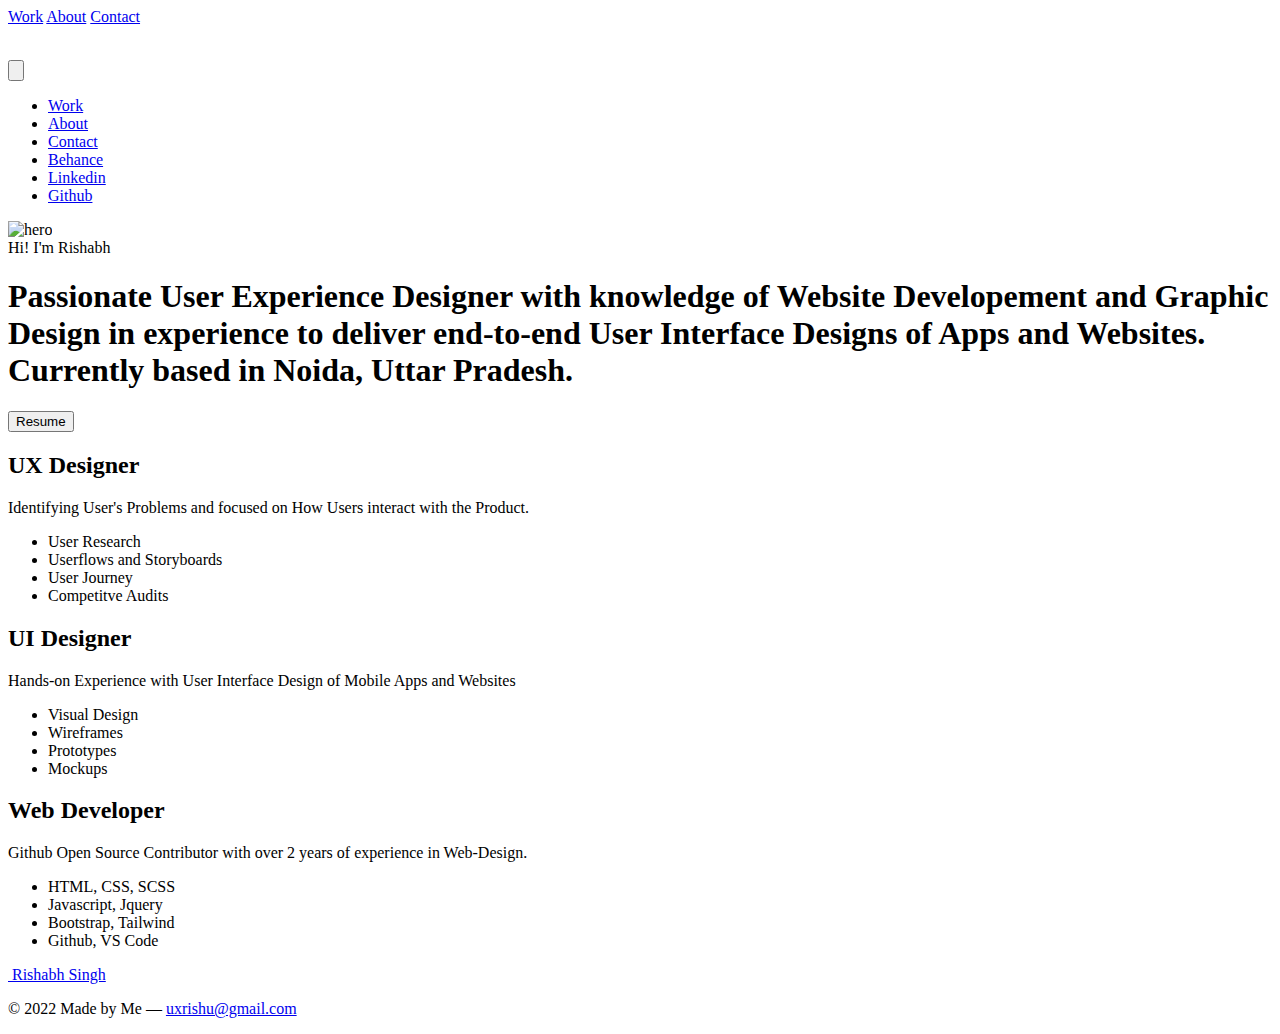
==== about.html @ 1ae0ed16 "Add files via upload" ====
<!DOCTYPE html>
<html lang="en">

<head>
    <meta charset="UTF-8">
    <meta http-equiv="X-UA-Compatible" content="IE=edge">
    <meta name="viewport" content="width=device-width, initial-scale=1.0">
    <meta name="google-site-verification" content="j5ZmpRp6-ZeLuTr-M8DbzuULJBChS9HBV_7bDVQt9u4" />
    <title>About Me</title>

    <link rel="icon" type="image/x-icon" href="./res/icons/favicon.ico">
    <link rel="stylesheet" href="./style/style.css">

    <!-- Scripting -->
    <script src="https://cdn.tailwindcss.com"></script>
    <script src="https://kit.fontawesome.com/df18b2a205.js" crossorigin="anonymous"></script>
    <script src="https://code.jquery.com/jquery-3.6.0.js"
        integrity="sha256-H+K7U5CnXl1h5ywQfKtSj8PCmoN9aaq30gDh27Xc0jk=" crossorigin="anonymous"></script>
</head>

<body>
    <div class="custom__cursor__outer"></div>
    <div class="custom__cursor__inner"></div>
    <div class="wrapper">
        <nav class="mt-4">
            <div class="mx-auto">
                <div class="flex">
                    <div class="flex wrapper justify-between px-4 py-4">
                        <div class="hidden md:flex items-center space-x-1">
                            <a href="index.html" class="caption py-4 px-2"><span>Work</span></a>
                            <a href="about.html" class="caption py-4 px-2"><span>About</span></a>
                            <a href="contact.html" class="caption py-4 px-2"><span>Contact</span></a>
                        </div>

                        <!-- Primary Navbar items -->
                        <div class="md:flex items-center space-x-1">
                            <a href="index.html" class="flex items-center">
                                <img src="./res/icons/logo.svg" alt="" draggable="false">
                            </a>
                        </div>

                        <div class="hidden md:flex items-center">
                            <span class="inline-flex sm:ml-auto sm:mt-0 mt-4 justify-center sm:justify-start">
                                <ul class="flex items-center">
                                    <a class="ml-5 " href="https://www.behance.net/uxrishu" target="_blank">
                                        <span class=" text-xl"><i class="fa-brands fa-behance"></i></span>
                                    </a>
                                    <a class="ml-5 " href="https://www.linkedin.com/in/uxrishu/" target="_blank">
                                        <span class="text-xl"><i class="fa-brands fa-linkedin-in"></i> </span>
                                    </a>
                                    <a class="ml-5 " href="https://github.com/uxrishu" target="_blank">
                                        <span class=" text-xl"><i class="fa-brands fa-github"></i></span>
                                    </a>
                                </ul>
                            </span>
                        </div>
                    </div>

                    <!-- Mobile menu button -->
                    <div class="md:hidden flex items-center py-4 px-4">
                        <button class="outline-none mobile-menu-button">
                            <svg class=" w-10 h-12" style="color: #121117;" x-show="!showMenu" fill="none"
                                stroke-linecap="round" stroke-linejoin="round" stroke-width="2" viewBox="0 0 24 24"
                                stroke="currentColor">
                                <path d="M4 6h16M4 12h16M4 18h16"></path>
                            </svg>
                        </button>
                    </div>
                </div>
            </div>
            <!-- mobile menu -->
            <div class="hidden mobile-menu">
                <ul class="px-5 mobile-nav-items">
                    <li class="active"><a href="index.html" class="caption m-2">Work</a></li>
                    <li><a href="about.html" class="caption m-2 transition duration-300">About</a></li>
                    <li><a href="contact.html" class="caption m-2 transition duration-300">Contact</a></li>
                    <li><a href="https://www.behance.net/uxrishu" target="_blank"
                            class="caption m-2 transition duration-300">Behance
                            <i class="fa-solid fa-up-right-from-square"></i></a></li>
                    <li><a href="https://www.linkedin.com/in/uxrishu/" target="_blank"
                            class="caption m-2 transition duration-300">Linkedin <i
                                class="fa-solid fa-up-right-from-square"></i></a></li>
                    <li><a href="https://github.com/uxrishu" target="_blank"
                            class="caption m-2 transition duration-300">Github <i
                                class="fa-solid fa-up-right-from-square"></i></a></li>
                </ul>
            </div>
        </nav>
        <section class="body-font">
            <div class="sm:mt-2 mx-auto flex px-5 py-24 md:flex-row flex-col items-center justify-between">
                <div class="lg:max-w-lg lg:w-full">
                    <img class="object-cover object-center rounded heroImg" id="mainImg"
                        src="./res/images/heroImg03.svg" alt="hero" draggable="false">
                </div>
                <div
                    class="lg:flex-grow md:w-1/2 lg:pr-24 md:pr-16 flex flex-col md:items-start md:text-left mb-16 md:mb-0 items-center text-center">
                    <div class="title mb-2">Hi! I'm Rishabh</div>
                    <h1 class="mb-4 subtitle">Passionate User Experience Designer with knowledge of Website Developement
                        and Graphic Design in experience to deliver end-to-end
                        User Interface Designs of Apps and Websites. Currently based in Noida, Uttar Pradesh.</h1>
                    <div class="flex justify-center">
                        <a href="./res/Rishabh Resume.pdf" target="_blank">
                            <button class="caption flex mx-auto mt-4 primary-button border-0">Resume</button>
                        </a>
                    </div>
                </div>
            </div>
        </section>
        <section class="body-font">
            <div class="flex flex-wrap mb-10">
                <div class="xl:w-1/3 lg:w-1/2 md:w-full px-8 py-6 border-l-2 border-gray-200 border-opacity-60">
                    <div
                        class="w-12 h-12 inline-flex items-center justify-center rounded-full icons mb-4 flex-shrink-0">
                        <i class="fa-solid fa-brain"></i>
                    </div>
                    <h2 class="caption text-lg sm:text-xl mb-2">UX Designer</h2>
                    <p class="subtitle leading-relaxed mb-4">Identifying User's Problems and focused on How Users
                        interact with the Product.<br>
                        <ul class="bullet-list subtitle">
                            <li>User Research</li>
                            <li>Userflows and Storyboards</li>
                            <li>User Journey</li>
                            <li>Competitve Audits</li>
                        </ul>
                    </p>
                </div>

                <div class="xl:w-1/3 lg:w-1/2 md:w-full px-8 py-6 border-l-2 border-gray-200 border-opacity-60"
                    data-aos="fade-up" data-aos-delay="600">
                    <div
                        class="w-12 h-12 inline-flex items-center justify-center rounded-full icons mb-4 flex-shrink-0">
                        <i class="fa-solid fa-code"></i>
                    </div>
                    <h2 class="caption text-lg sm:text-xl mb-2">UI Designer</h2>
                    <p class="leading-relaxed subtitle mb-4">Hands-on Experience with User Interface Design of Mobile
                        Apps and Websites<br>
                        <ul class="bullet-list subtitle">
                            <li>Visual Design</li>
                            <li>Wireframes</li>
                            <li>Prototypes</li>
                            <li>Mockups</li>
                        </ul>
                    </p>
                </div>

                <div class="xl:w-1/3 lg:w-1/2 md:w-full px-8 py-6 border-l-2 border-gray-200 border-opacity-60"
                    data-aos="fade-up" data-aos-delay="600">
                    <div
                        class="w-12 h-12 inline-flex items-center justify-center rounded-full icons mb-4 flex-shrink-0">
                        <i class="fa-solid fa-code"></i>
                    </div>
                    <h2 class="caption text-lg sm:text-xl mb-2">Web Developer</h2>
                    <p class="leading-relaxed subtitle mb-4">Github Open Source Contributor with over 2 years of
                        experience in Web-Design.<br>
                        <ul class="bullet-list subtitle">
                            <li>HTML, CSS, SCSS</li>
                            <li>Javascript, Jquery</li>
                            <li>Bootstrap, Tailwind</li>
                            <li>Github, VS Code</li>
                        </ul>
                    </p>
                </div>

            </div>
        </section>

        <a href="#" id="uparrow"><i class="fa-solid fa-angle-up"></i></a>

        <footer class="body-font" id="footer">
            <div class="container px-5 py-8 mx-auto flex items-center sm:flex-row flex-col">
                <a class="footer-logo flex title-font font-medium items-center md:justify-start justify-center text-gray-900"
                    href="./index.html">
                    <span class="ml-3 text-xl"><img src="./res/icons/logo.svg" alt="" draggable="false"></span>
                    <span class="ml-3 text-xl">Rishabh Singh</span>
                </a>
                <p class="text-sm text-gray-500 sm:ml-4 sm:pl-4 sm:border-l-2 sm:border-gray-200 sm:py-2 sm:mt-0 mt-4">©
                    2022 Made by Me —
                    <a href="mailto: uxrishu@gmail.com" class="text-gray-600 ml-1" rel="noopener noreferrer"
                        target="_blank">uxrishu@gmail.com</a>
                </p>
                <span class="inline-flex sm:ml-auto sm:mt-0 mt-4 justify-center sm:justify-start">
                    <ul class="flex items-center">
                        <a class="ml-5 " href="https://www.behance.net/uxrishu" target="_blank">
                            <span class=" text-xl"><i class="fa-brands fa-behance"></i></span>
                        </a>
                        <a class="ml-5 " href="https://github.com/uxrishu" target="_blank">
                            <span class=" text-xl"><i class="fa-brands fa-github"></i></span>
                        </a>
                        <a class="ml-5 " href="https://www.linkedin.com/in/uxrishu/" target="_blank">
                            <span class="text-xl"><i class="fa-brands fa-linkedin-in"></i> </span>
                        </a>
                    </ul>
                </span>
            </div>
        </footer>
        <script src="./script/script.js"></script>
</body>

</html>
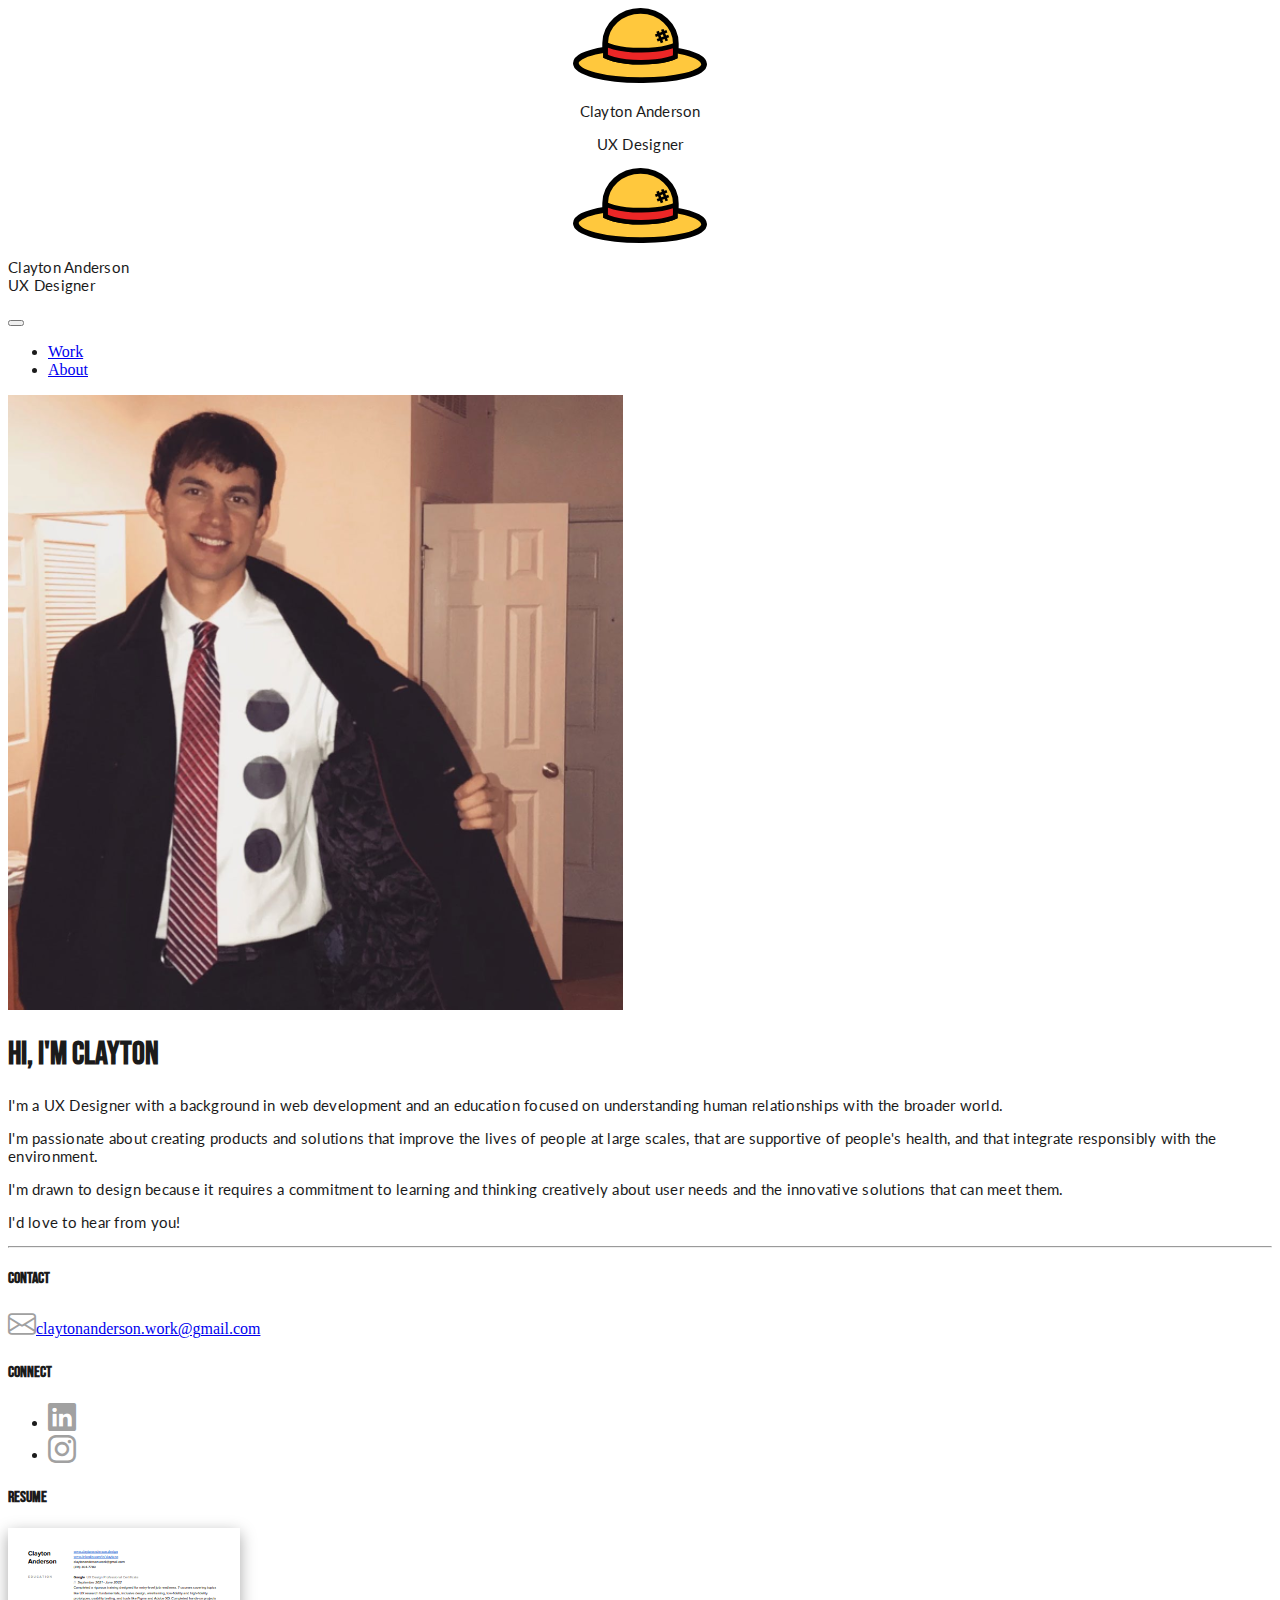
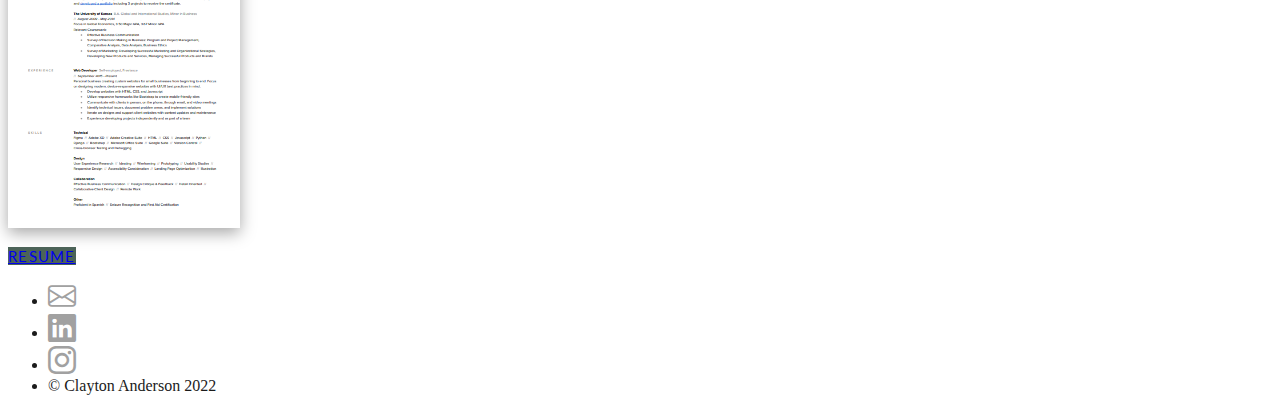
==== commit 05b785b2: "1.0.0" ====
--- a/about.html
+++ b/about.html
@@ -1,199 +1,107 @@
-<!DOCTYPE html>
+<!doctype html>
 <html lang="en">
+  <head>
+    <!-- Required meta tags -->
+    <meta charset="utf-8">
+    <meta name="viewport" content="width=device-width, initial-scale=1">
 
-<head>
-    <meta charset="UTF-8">
-    <meta http-equiv="X-UA-Compatible" content="IE=edge">
-    <meta name="viewport" content="width=device-width, initial-scale=1.0">
-    <meta name="google-site-verification" content="j5ZmpRp6-ZeLuTr-M8DbzuULJBChS9HBV_7bDVQt9u4" />
-    <title>About Me</title>
+    <!-- Bootstrap CSS -->
+    <link href="https://cdn.jsdelivr.net/npm/bootstrap@5.0.2/dist/css/bootstrap.min.css" rel="stylesheet" integrity="sha384-EVSTQN3/azprG1Anm3QDgpJLIm9Nao0Yz1ztcQTwFspd3yD65VohhpuuCOmLASjC" crossorigin="anonymous">
+    <link rel="stylesheet" href="https://cdn.jsdelivr.net/npm/bootstrap-icons@1.8.2/font/bootstrap-icons.css">
+    
+    <!-- Google Font -->
+    <link rel="preconnect" href="https://fonts.googleapis.com">
+    <link rel="preconnect" href="https://fonts.gstatic.com" crossorigin>
+    <link href="https://fonts.googleapis.com/css2?family=Bebas+Neue&family=Lato:wght@300;400;700&display=swap" rel="stylesheet">
 
-    <link rel="icon" type="image/x-icon" href="./res/icons/favicon.ico">
-    <link rel="stylesheet" href="./style/style.css">
+    <!-- Custom CSS -->
+    <link rel="stylesheet" href="custom.css">
+    <link rel="apple-touch-icon" sizes="180x180" href="img/apple-touch-icon.png">
+    <link rel="icon" type="image/png" sizes="32x32" href="img/favicon-32x32.png">
 
-    <!-- Scripting -->
-    <script src="https://cdn.tailwindcss.com"></script>
-    <script src="https://kit.fontawesome.com/df18b2a205.js" crossorigin="anonymous"></script>
-    <script src="https://code.jquery.com/jquery-3.6.0.js"
-        integrity="sha256-H+K7U5CnXl1h5ywQfKtSj8PCmoN9aaq30gDh27Xc0jk=" crossorigin="anonymous"></script>
-</head>
+    <title>claytonanderson.design</title>
+  </head>
+  <body>
+    <div class="container-fluid">
+      <div class="row">
+        <div class="sidebar-1 d-none d-md-block col-md-2 pt-5">
+          <div class="logo sticky-top">
+            <a href="index.html"><img src="img/logo.svg" height=75></a>
+            <p class="pt-2 mb-0">Clayton Anderson</p>
+            <p class="pt-1">UX Designer</p>
+          </div>
+        </div>
+        <div class="content col-12 col-md-9">
+          <div class="header">
+            <nav class="navbar navbar-expand-md navbar-light bg-light py-5 g-0">
+              <div class="container">
+                <a href="index.html"><img class="logo d-md-none" src="img/logo.svg" height=75></a>
+                <p class="d-block d-md-none me-auto unstyled pt-3 ps-2">Clayton Anderson <br> UX Designer</p>
+                <button class="navbar-toggler" type="button" data-bs-toggle="collapse" data-bs-target="#navbarNav" aria-controls="navbarNav" aria-expanded="false" aria-label="Toggle navigation">
+                  <span class="navbar-toggler-icon"></span>
+                </button>
+                <div class="collapse navbar-collapse" id="navbarNav">
+                  <ul class="navbar-nav ms-auto">
+                    <li class="nav-item ms-auto">
+                      <a class="nav-link" href="index.html">Work</a>
+                    </li>
+                    <li class="nav-item ms-auto">
+                      <a class="nav-link active" aria-current="page" href="about.html">About</a>
+                    </li>
+                  </ul>
+                </div>
+              </div>
+            </nav>
+          </div>
+          <div class="main">
+            <div class="row g-4 mt-3">
+              <div class="col-12 col-md-6">
+                <img class="img-fluid" src="img/bio.png">
+              </div>
+              <div class="col">
+                <h1>Hi, I'm Clayton</h1>
+                <p class="pt-4 thin">I'm a UX Designer with a background in web development and an education focused on understanding human relationships with the broader world.</p> 
+                  
+                <p class="thin">I'm passionate about creating products and solutions that improve the lives of people at large scales, that are supportive of people's health, and that integrate responsibly with the environment.</p> 
+                  
+                <p class="thin">I'm drawn to design because it requires a commitment to learning and thinking creatively about user needs and the innovative solutions that can meet them.</p>
+                  
+                <p class="thin">I'd love to hear from you!</p>
+                
+                <hr>
+                <h4>Contact</h4>
+                <a href="mailto:claytonanderson.work@gmail.com" target="_blank" class="d-flex align-items-center"><i class="bi bi-envelope pe-2"></i>claytonanderson.work@gmail.com</a>
+                <!-- <a href="tel:316-304-7789" class="d-flex align-items-center"><i class="bi bi-telephone pe-2"></i>316-304-7789</a> -->
+                <h4 class="pt-4">Connect</h4>
+                <ul class="list-inline">
+                  <li class="list-inline-item"><a href="https://www.linkedin.com/in/claytona/" target="_blank"><i class="bi bi-linkedin"></i></a></li>
+                  <li class="list-inline-item"><a href="https://www.instagram.com/claytonanderson.design/" target="_blank"><i class="bi bi-instagram"></i></a></li>
+                </ul>
+                <h4 class="pt-3">Resume</h4>
+                <a href="Clayton Anderson Resume.pdf" target="_blank"><img src="img/resume.png" style="height:300px;box-shadow: rgba(0, 0, 0, 0.35) 0px 5px 15px;"></a>
+                <p class="pt-3"><a class="btn btn-primary" href="Clayton Anderson Resume.pdf" target="_blank" style="font-size: 15px; letter-spacing:1.25px;" role="button">RESUME</a></p>
+              </div>
+            </div>
+          </div>
+          <div class="footer py-5 mb-5">
+              <ul class="list-inline d-flex">
+                <li class="list-inline-item"><a href="mailto:claytonanderson.work@gmail.com" target="_blank"><i class="bi bi-envelope"></i></a></li>
+                <li class="list-inline-item"><a href="https://www.linkedin.com/in/claytona/" target="_blank"><i class="bi bi-linkedin"></i></a></li>
+                <li class="list-inline-item"><a href="https://www.instagram.com/claytonanderson.design/" target="_blank"><i class="bi bi-instagram"></i></a></li>
+                <li class="list-inline-item ms-auto"> &copy; Clayton Anderson 2022</li>
+              </ul>
+          </div>
+          
+        </div>
+        <div class="sidebar-2 d-none d-md-block col-md">
+          
+        </div>
+      </div>
+    </div>
+    
 
-<body>
-    <div class="custom__cursor__outer"></div>
-    <div class="custom__cursor__inner"></div>
-    <div class="wrapper">
-        <nav class="mt-4">
-            <div class="mx-auto">
-                <div class="flex">
-                    <div class="flex wrapper justify-between px-4 py-4">
-                        <div class="hidden md:flex items-center space-x-1">
-                            <a href="index.html" class="caption py-4 px-2"><span>Work</span></a>
-                            <a href="about.html" class="caption py-4 px-2"><span>About</span></a>
-                            <a href="contact.html" class="caption py-4 px-2"><span>Contact</span></a>
-                        </div>
+    <!-- Bootstrap Bundle with Popper -->
+    <script src="https://cdn.jsdelivr.net/npm/bootstrap@5.0.2/dist/js/bootstrap.bundle.min.js" integrity="sha384-MrcW6ZMFYlzcLA8Nl+NtUVF0sA7MsXsP1UyJoMp4YLEuNSfAP+JcXn/tWtIaxVXM" crossorigin="anonymous"></script>
 
-                        <!-- Primary Navbar items -->
-                        <div class="md:flex items-center space-x-1">
-                            <a href="index.html" class="flex items-center">
-                                <img src="./res/icons/logo.svg" alt="" draggable="false">
-                            </a>
-                        </div>
-
-                        <div class="hidden md:flex items-center">
-                            <span class="inline-flex sm:ml-auto sm:mt-0 mt-4 justify-center sm:justify-start">
-                                <ul class="flex items-center">
-                                    <a class="ml-5 " href="https://www.behance.net/uxrishu" target="_blank">
-                                        <span class=" text-xl"><i class="fa-brands fa-behance"></i></span>
-                                    </a>
-                                    <a class="ml-5 " href="https://www.linkedin.com/in/uxrishu/" target="_blank">
-                                        <span class="text-xl"><i class="fa-brands fa-linkedin-in"></i> </span>
-                                    </a>
-                                    <a class="ml-5 " href="https://github.com/uxrishu" target="_blank">
-                                        <span class=" text-xl"><i class="fa-brands fa-github"></i></span>
-                                    </a>
-                                </ul>
-                            </span>
-                        </div>
-                    </div>
-
-                    <!-- Mobile menu button -->
-                    <div class="md:hidden flex items-center py-4 px-4">
-                        <button class="outline-none mobile-menu-button">
-                            <svg class=" w-10 h-12" style="color: #121117;" x-show="!showMenu" fill="none"
-                                stroke-linecap="round" stroke-linejoin="round" stroke-width="2" viewBox="0 0 24 24"
-                                stroke="currentColor">
-                                <path d="M4 6h16M4 12h16M4 18h16"></path>
-                            </svg>
-                        </button>
-                    </div>
-                </div>
-            </div>
-            <!-- mobile menu -->
-            <div class="hidden mobile-menu">
-                <ul class="px-5 mobile-nav-items">
-                    <li class="active"><a href="index.html" class="caption m-2">Work</a></li>
-                    <li><a href="about.html" class="caption m-2 transition duration-300">About</a></li>
-                    <li><a href="contact.html" class="caption m-2 transition duration-300">Contact</a></li>
-                    <li><a href="https://www.behance.net/uxrishu" target="_blank"
-                            class="caption m-2 transition duration-300">Behance
-                            <i class="fa-solid fa-up-right-from-square"></i></a></li>
-                    <li><a href="https://www.linkedin.com/in/uxrishu/" target="_blank"
-                            class="caption m-2 transition duration-300">Linkedin <i
-                                class="fa-solid fa-up-right-from-square"></i></a></li>
-                    <li><a href="https://github.com/uxrishu" target="_blank"
-                            class="caption m-2 transition duration-300">Github <i
-                                class="fa-solid fa-up-right-from-square"></i></a></li>
-                </ul>
-            </div>
-        </nav>
-        <section class="body-font">
-            <div class="sm:mt-2 mx-auto flex px-5 py-24 md:flex-row flex-col items-center justify-between">
-                <div class="lg:max-w-lg lg:w-full">
-                    <img class="object-cover object-center rounded heroImg" id="mainImg"
-                        src="./res/images/heroImg03.svg" alt="hero" draggable="false">
-                </div>
-                <div
-                    class="lg:flex-grow md:w-1/2 lg:pr-24 md:pr-16 flex flex-col md:items-start md:text-left mb-16 md:mb-0 items-center text-center">
-                    <div class="title mb-2">Hi! I'm Rishabh</div>
-                    <h1 class="mb-4 subtitle">Passionate User Experience Designer with knowledge of Website Developement
-                        and Graphic Design in experience to deliver end-to-end
-                        User Interface Designs of Apps and Websites. Currently based in Noida, Uttar Pradesh.</h1>
-                    <div class="flex justify-center">
-                        <a href="./res/Rishabh Resume.pdf" target="_blank">
-                            <button class="caption flex mx-auto mt-4 primary-button border-0">Resume</button>
-                        </a>
-                    </div>
-                </div>
-            </div>
-        </section>
-        <section class="body-font">
-            <div class="flex flex-wrap mb-10">
-                <div class="xl:w-1/3 lg:w-1/2 md:w-full px-8 py-6 border-l-2 border-gray-200 border-opacity-60">
-                    <div
-                        class="w-12 h-12 inline-flex items-center justify-center rounded-full icons mb-4 flex-shrink-0">
-                        <i class="fa-solid fa-brain"></i>
-                    </div>
-                    <h2 class="caption text-lg sm:text-xl mb-2">UX Designer</h2>
-                    <p class="subtitle leading-relaxed mb-4">Identifying User's Problems and focused on How Users
-                        interact with the Product.<br>
-                        <ul class="bullet-list subtitle">
-                            <li>User Research</li>
-                            <li>Userflows and Storyboards</li>
-                            <li>User Journey</li>
-                            <li>Competitve Audits</li>
-                        </ul>
-                    </p>
-                </div>
-
-                <div class="xl:w-1/3 lg:w-1/2 md:w-full px-8 py-6 border-l-2 border-gray-200 border-opacity-60"
-                    data-aos="fade-up" data-aos-delay="600">
-                    <div
-                        class="w-12 h-12 inline-flex items-center justify-center rounded-full icons mb-4 flex-shrink-0">
-                        <i class="fa-solid fa-code"></i>
-                    </div>
-                    <h2 class="caption text-lg sm:text-xl mb-2">UI Designer</h2>
-                    <p class="leading-relaxed subtitle mb-4">Hands-on Experience with User Interface Design of Mobile
-                        Apps and Websites<br>
-                        <ul class="bullet-list subtitle">
-                            <li>Visual Design</li>
-                            <li>Wireframes</li>
-                            <li>Prototypes</li>
-                            <li>Mockups</li>
-                        </ul>
-                    </p>
-                </div>
-
-                <div class="xl:w-1/3 lg:w-1/2 md:w-full px-8 py-6 border-l-2 border-gray-200 border-opacity-60"
-                    data-aos="fade-up" data-aos-delay="600">
-                    <div
-                        class="w-12 h-12 inline-flex items-center justify-center rounded-full icons mb-4 flex-shrink-0">
-                        <i class="fa-solid fa-code"></i>
-                    </div>
-                    <h2 class="caption text-lg sm:text-xl mb-2">Web Developer</h2>
-                    <p class="leading-relaxed subtitle mb-4">Github Open Source Contributor with over 2 years of
-                        experience in Web-Design.<br>
-                        <ul class="bullet-list subtitle">
-                            <li>HTML, CSS, SCSS</li>
-                            <li>Javascript, Jquery</li>
-                            <li>Bootstrap, Tailwind</li>
-                            <li>Github, VS Code</li>
-                        </ul>
-                    </p>
-                </div>
-
-            </div>
-        </section>
-
-        <a href="#" id="uparrow"><i class="fa-solid fa-angle-up"></i></a>
-
-        <footer class="body-font" id="footer">
-            <div class="container px-5 py-8 mx-auto flex items-center sm:flex-row flex-col">
-                <a class="footer-logo flex title-font font-medium items-center md:justify-start justify-center text-gray-900"
-                    href="./index.html">
-                    <span class="ml-3 text-xl"><img src="./res/icons/logo.svg" alt="" draggable="false"></span>
-                    <span class="ml-3 text-xl">Rishabh Singh</span>
-                </a>
-                <p class="text-sm text-gray-500 sm:ml-4 sm:pl-4 sm:border-l-2 sm:border-gray-200 sm:py-2 sm:mt-0 mt-4">©
-                    2022 Made by Me —
-                    <a href="mailto: uxrishu@gmail.com" class="text-gray-600 ml-1" rel="noopener noreferrer"
-                        target="_blank">uxrishu@gmail.com</a>
-                </p>
-                <span class="inline-flex sm:ml-auto sm:mt-0 mt-4 justify-center sm:justify-start">
-                    <ul class="flex items-center">
-                        <a class="ml-5 " href="https://www.behance.net/uxrishu" target="_blank">
-                            <span class=" text-xl"><i class="fa-brands fa-behance"></i></span>
-                        </a>
-                        <a class="ml-5 " href="https://github.com/uxrishu" target="_blank">
-                            <span class=" text-xl"><i class="fa-brands fa-github"></i></span>
-                        </a>
-                        <a class="ml-5 " href="https://www.linkedin.com/in/uxrishu/" target="_blank">
-                            <span class="text-xl"><i class="fa-brands fa-linkedin-in"></i> </span>
-                        </a>
-                    </ul>
-                </span>
-            </div>
-        </footer>
-        <script src="./script/script.js"></script>
-</body>
-
+  </body>
 </html>--- a/custom.css
+++ b/custom.css
@@ -0,0 +1,127 @@
+.card {
+    border: none;
+    border-radius: 0px;
+}
+
+.card .card-img {
+    border-radius: 0px;
+}
+
+.navbar {
+    background-color: #FFFFFF !important;
+}
+
+.nav-item a:hover {
+text-decoration: underline;
+}
+
+.logo {
+    display: block;
+    margin-left: auto;
+    margin-right: auto;
+    text-align: center;
+}
+
+.card-img-overlay {
+    position: absolute;
+    top: 0;
+    bottom: 0;
+    left: 0;
+    right: 0;
+    height: 100%;
+    width: 100%;
+    opacity: 0;
+    transition: .5s ease;
+    background-color: rgba(255, 255, 255, 0.6); /* 添加背景颜色并设置透明度 */
+    backdrop-filter: blur(16px); /* 添加模糊效果 */
+    display: flex;
+    flex-direction: column;
+    justify-content: center;
+    align-items: center;
+  }
+  
+  .card:hover .card-img-overlay {
+    opacity: 1;
+  }
+
+  .card:hover {
+    box-shadow: 0px 30px 60px rgba(0, 0, 0, 0.05); /* 添加投影效果 */
+    transform: translate(0px, -10px); /* 卡片向左上方偏移5像素 */
+    transition: all 0.3s cubic-bezier(0.25, 0.46, 0.45, 0.94); /* 添加动画效果 */
+}
+
+
+.bi {
+    font-size: 1.75rem;
+    color: #a1a1a1;
+}
+
+.bi:hover {
+    color: #838383;
+}
+
+.sticky-top {
+    top: 3rem;
+}
+
+.sidebar {
+    font-size: 13px;   
+    color:#6f7973;
+}
+
+.sidebar .list-group-item {
+    color: #6f7973;
+}
+
+.sidebar .list-group-item h6 {
+    color:#1b1b1b;
+}
+
+ 
+.primary {
+    color: #006c4d;
+}
+
+.secondary {
+    color: #4c6358;
+}
+
+.btn-primary {
+    background-color: #4c6358;
+    border: #4c6358;
+} 
+
+.btn-primary:hover, .btn-primary:focus {
+    background-color: #404944;
+    border-color: #404944;
+}
+
+.tan {
+    background-color: #f8f3f0;
+}
+
+.list-group-item.active {
+    background-color: #21352c;
+    border: #21352c;
+    color: #FFFFFF;
+}
+
+body {
+    
+    color: #1b1b1b;
+}
+
+p {
+    font-family: 'Lato', sans-serif;
+    font-size: 15px;
+    letter-spacing: 0.25px;
+}
+
+h1,h2,h3,h4,h5,h6 {
+   font-family: 'Bebas Neue', sans-serif;
+}
+
+.caption {
+    font-size: 13px;
+    letter-spacing: 0.4px;
+}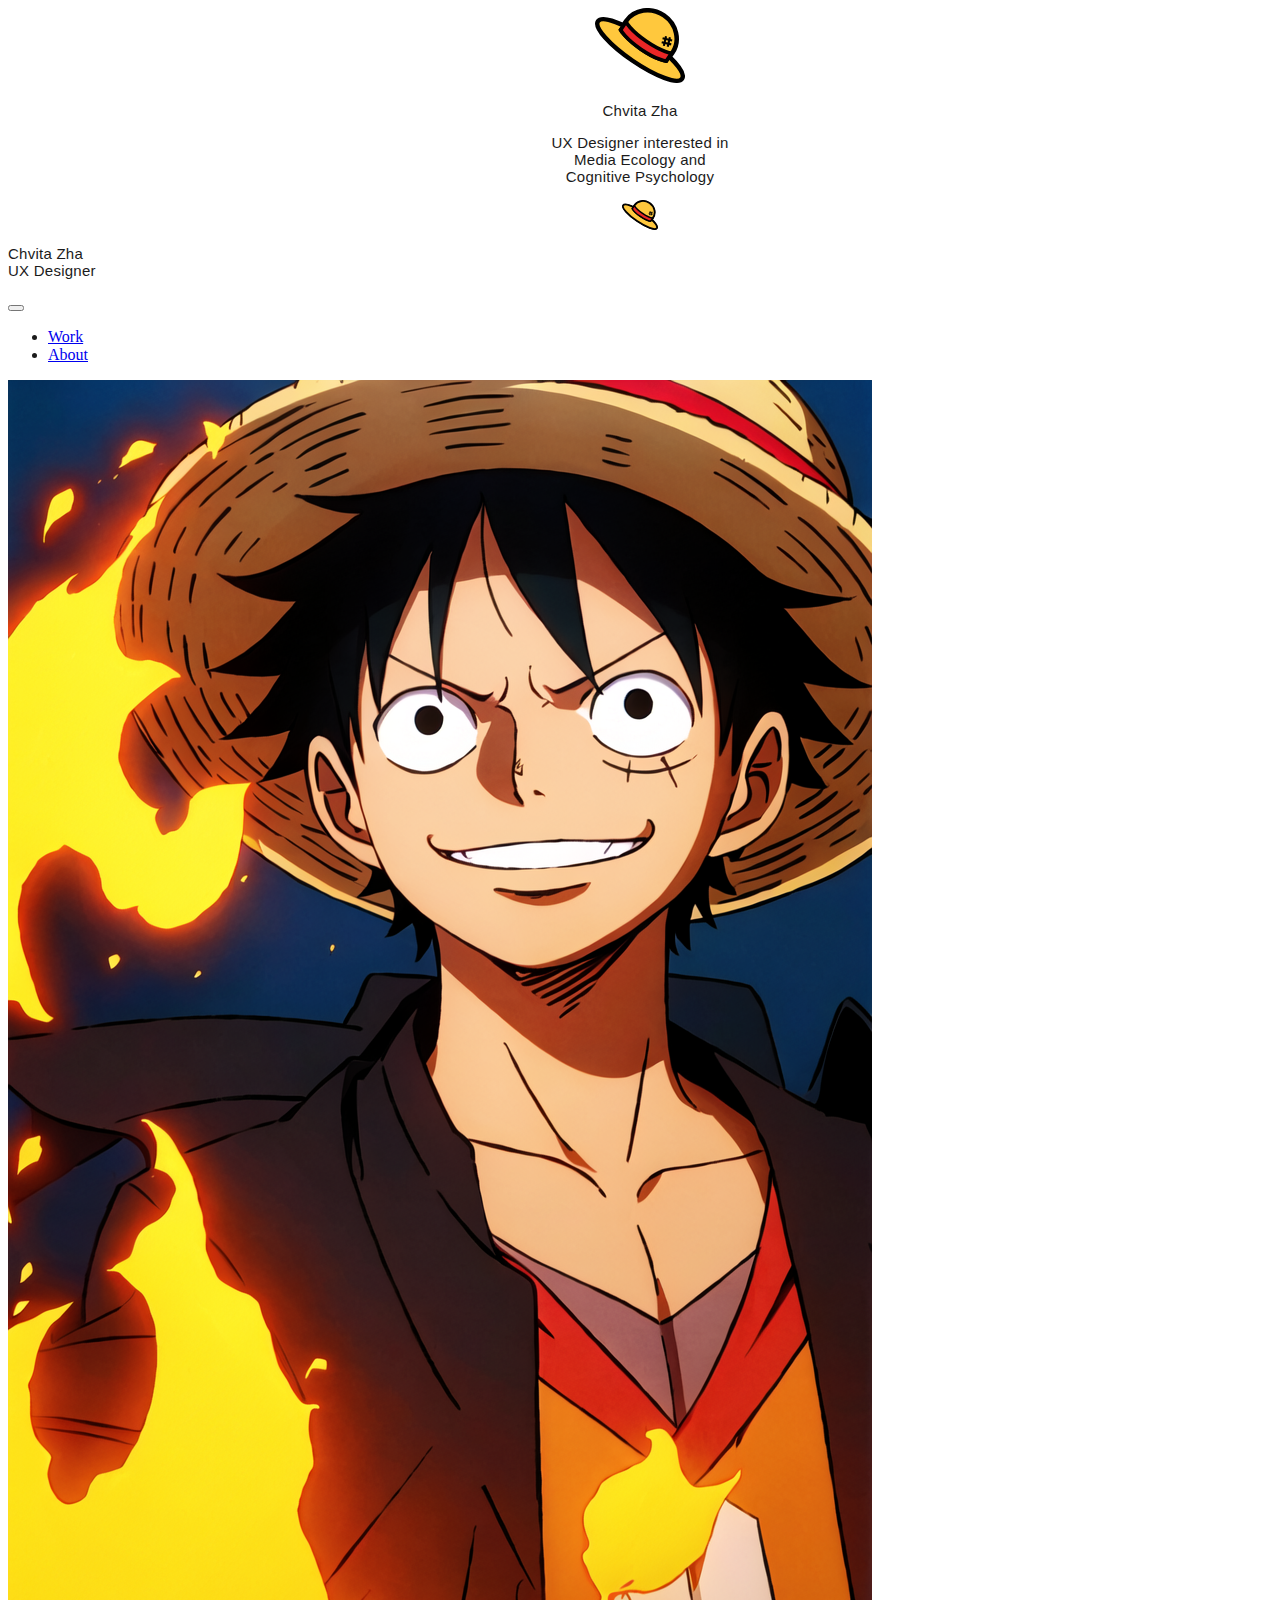
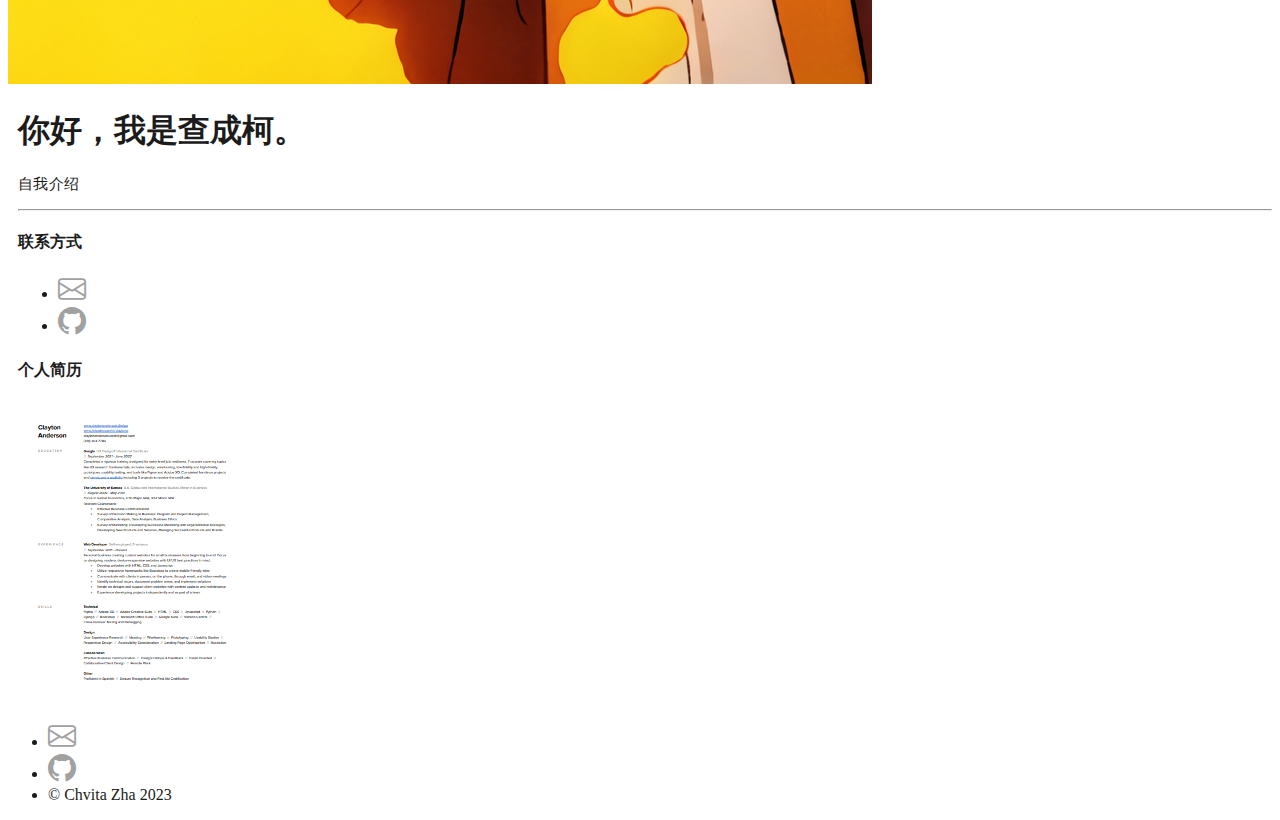
==== commit 9a8f00b9: "1.0" ====
--- a/about.html
+++ b/about.html
@@ -8,45 +8,46 @@
     <!-- Bootstrap CSS -->
     <link href="https://cdn.jsdelivr.net/npm/bootstrap@5.0.2/dist/css/bootstrap.min.css" rel="stylesheet" integrity="sha384-EVSTQN3/azprG1Anm3QDgpJLIm9Nao0Yz1ztcQTwFspd3yD65VohhpuuCOmLASjC" crossorigin="anonymous">
     <link rel="stylesheet" href="https://cdn.jsdelivr.net/npm/bootstrap-icons@1.8.2/font/bootstrap-icons.css">
-    
-    <!-- Google Font -->
-    <link rel="preconnect" href="https://fonts.googleapis.com">
-    <link rel="preconnect" href="https://fonts.gstatic.com" crossorigin>
-    <link href="https://fonts.googleapis.com/css2?family=Bebas+Neue&family=Lato:wght@300;400;700&display=swap" rel="stylesheet">
 
     <!-- Custom CSS -->
     <link rel="stylesheet" href="custom.css">
     <link rel="apple-touch-icon" sizes="180x180" href="img/apple-touch-icon.png">
-    <link rel="icon" type="image/png" sizes="32x32" href="img/favicon-32x32.png">
+    <link rel="icon" type="image/png" sizes="32x32" href="img/logo-text.svg">
 
-    <title>claytonanderson.design</title>
+    <!-- 引用js -->
+    <script src="js.js"></script>
+
+    <title>CHVITA.design</title>
   </head>
   <body>
     <div class="container-fluid">
       <div class="row">
         <div class="sidebar-1 d-none d-md-block col-md-2 pt-5">
           <div class="logo sticky-top">
-            <a href="index.html"><img src="img/logo.svg" height=75></a>
-            <p class="pt-2 mb-0">Clayton Anderson</p>
-            <p class="pt-1">UX Designer</p>
+            <a href="index.html"><img src="img/logo-text.svg" class="primary" height=75></a>
+            <p class="pt-3 mb-0 fs-5 fw-bold">Chvita Zha</p>
+            <p class="pt-1">UX Designer interested in<br>
+              <span class="text-decoration-underline">Media Ecology</span> and<br>
+              <span class="text-decoration-underline">Cognitive Psychology</span>
+            </p>
           </div>
         </div>
         <div class="content col-12 col-md-9">
           <div class="header">
             <nav class="navbar navbar-expand-md navbar-light bg-light py-5 g-0">
               <div class="container">
-                <a href="index.html"><img class="logo d-md-none" src="img/logo.svg" height=75></a>
-                <p class="d-block d-md-none me-auto unstyled pt-3 ps-2">Clayton Anderson <br> UX Designer</p>
+                <a href="index.html"><img class="logo d-md-none" src="img/logo-text.svg" height=30></a>
+                <p class="d-block d-md-none me-auto unstyled pt-3 ps-2">Chvita Zha<br>UX Designer</p>
                 <button class="navbar-toggler" type="button" data-bs-toggle="collapse" data-bs-target="#navbarNav" aria-controls="navbarNav" aria-expanded="false" aria-label="Toggle navigation">
                   <span class="navbar-toggler-icon"></span>
                 </button>
                 <div class="collapse navbar-collapse" id="navbarNav">
                   <ul class="navbar-nav ms-auto">
                     <li class="nav-item ms-auto">
-                      <a class="nav-link" href="index.html">Work</a>
+                      <a class="nav-link" aria-current="page" href="index.html" >Work</a>
                     </li>
                     <li class="nav-item ms-auto">
-                      <a class="nav-link active" aria-current="page" href="about.html">About</a>
+                      <a class="nav-link active" href="about.html">About</a>
                     </li>
                   </ul>
                 </div>
@@ -55,42 +56,32 @@
           </div>
           <div class="main">
             <div class="row g-4 mt-3">
-              <div class="col-12 col-md-6">
-                <img class="img-fluid" src="img/bio.png">
+              <div class="col-12 col-md-5">
+                <img class="img-fluid" src="img/luffy.png">
               </div>
-              <div class="col">
-                <h1>Hi, I'm Clayton</h1>
-                <p class="pt-4 thin">I'm a UX Designer with a background in web development and an education focused on understanding human relationships with the broader world.</p> 
-                  
-                <p class="thin">I'm passionate about creating products and solutions that improve the lives of people at large scales, that are supportive of people's health, and that integrate responsibly with the environment.</p> 
-                  
-                <p class="thin">I'm drawn to design because it requires a commitment to learning and thinking creatively about user needs and the innovative solutions that can meet them.</p>
-                  
-                <p class="thin">I'd love to hear from you!</p>
-                
+              <div class="col" style="margin-left: 10px;">
+                <h1>你好，我是查成柯。</h1>
+                <p class="pt-4">自我介绍</p>
                 <hr>
-                <h4>Contact</h4>
-                <a href="mailto:claytonanderson.work@gmail.com" target="_blank" class="d-flex align-items-center"><i class="bi bi-envelope pe-2"></i>claytonanderson.work@gmail.com</a>
-                <!-- <a href="tel:316-304-7789" class="d-flex align-items-center"><i class="bi bi-telephone pe-2"></i>316-304-7789</a> -->
-                <h4 class="pt-4">Connect</h4>
+                <h4>联系方式</h4>
                 <ul class="list-inline">
-                  <li class="list-inline-item"><a href="https://www.linkedin.com/in/claytona/" target="_blank"><i class="bi bi-linkedin"></i></a></li>
-                  <li class="list-inline-item"><a href="https://www.instagram.com/claytonanderson.design/" target="_blank"><i class="bi bi-instagram"></i></a></li>
+                  <li class="list-inline-item"><a href="mailto:alstonchvita@gmail.com" target="_blank"><i class="bi bi-envelope"></i></a></li>
+                  <li class="list-inline-item"><a href="https://github.com/ChvitaZha" target="_blank"><i class="bi bi-github"></i></a></li>
                 </ul>
-                <h4 class="pt-3">Resume</h4>
-                <a href="Clayton Anderson Resume.pdf" target="_blank"><img src="img/resume.png" style="height:300px;box-shadow: rgba(0, 0, 0, 0.35) 0px 5px 15px;"></a>
-                <p class="pt-3"><a class="btn btn-primary" href="Clayton Anderson Resume.pdf" target="_blank" style="font-size: 15px; letter-spacing:1.25px;" role="button">RESUME</a></p>
+                <h4 class="pt-3">个人简历</h4>
+                <a href="Clayton Anderson Resume.pdf" target="_blank" class="resume-link">
+                  <img src="img/resume.png" style="height: 300px;">
+                </a>
               </div>
             </div>
           </div>
           <div class="footer py-5 mb-5">
-              <ul class="list-inline d-flex">
-                <li class="list-inline-item"><a href="mailto:claytonanderson.work@gmail.com" target="_blank"><i class="bi bi-envelope"></i></a></li>
-                <li class="list-inline-item"><a href="https://www.linkedin.com/in/claytona/" target="_blank"><i class="bi bi-linkedin"></i></a></li>
-                <li class="list-inline-item"><a href="https://www.instagram.com/claytonanderson.design/" target="_blank"><i class="bi bi-instagram"></i></a></li>
-                <li class="list-inline-item ms-auto"> &copy; Clayton Anderson 2022</li>
-              </ul>
-          </div>
+            <ul class="list-inline d-flex">
+              <li class="list-inline-item"><a href="mailto:alstonchvita@gmail.com" target="_blank"><i class="bi bi-envelope"></i></a></li>
+              <li class="list-inline-item"><a href="https://github.com/ChvitaZha" target="_blank"><i class="bi bi-github"></i></a></li>
+              <li class="list-inline-item ms-auto"> &copy; Chvita Zha 2023</li>
+            </ul>
+        </div>
           
         </div>
         <div class="sidebar-2 d-none d-md-block col-md">
@@ -98,8 +89,6 @@
         </div>
       </div>
     </div>
-    
-
     <!-- Bootstrap Bundle with Popper -->
     <script src="https://cdn.jsdelivr.net/npm/bootstrap@5.0.2/dist/js/bootstrap.bundle.min.js" integrity="sha384-MrcW6ZMFYlzcLA8Nl+NtUVF0sA7MsXsP1UyJoMp4YLEuNSfAP+JcXn/tWtIaxVXM" crossorigin="anonymous"></script>
 
--- a/custom.css
+++ b/custom.css
@@ -50,6 +50,19 @@
     transition: all 0.3s cubic-bezier(0.25, 0.46, 0.45, 0.94); /* 添加动画效果 */
 }
 
+.resume-link {
+    display: inline-block;
+    position: relative;
+  }
+  
+  .resume-link img {
+    transition: transform 0.2s ease-in-out, box-shadow 0.2s ease-in-out;
+  }
+  
+  .resume-link:hover img {
+    transform: translate(-5px, -5px);
+    box-shadow: rgba(0, 0, 0, 0.1) 10px 20px 50px;
+  }
 
 .bi {
     font-size: 1.75rem;
@@ -66,15 +79,15 @@
 
 .sidebar {
     font-size: 13px;   
-    color:#6f7973;
+    color:#777777;
 }
 
 .sidebar .list-group-item {
-    color: #6f7973;
+    color: #777777;
 }
 
 .sidebar .list-group-item h6 {
-    color:#1b1b1b;
+    color:#141414;
 }
 
  
@@ -87,13 +100,11 @@
 }
 
 .btn-primary {
-    background-color: #4c6358;
-    border: #4c6358;
+    background-color: #646464;
 } 
 
 .btn-primary:hover, .btn-primary:focus {
-    background-color: #404944;
-    border-color: #404944;
+    background-color: #464646;
 }
 
 .tan {
@@ -101,8 +112,7 @@
 }
 
 .list-group-item.active {
-    background-color: #21352c;
-    border: #21352c;
+    background-color: #000000;
     color: #FFFFFF;
 }
 
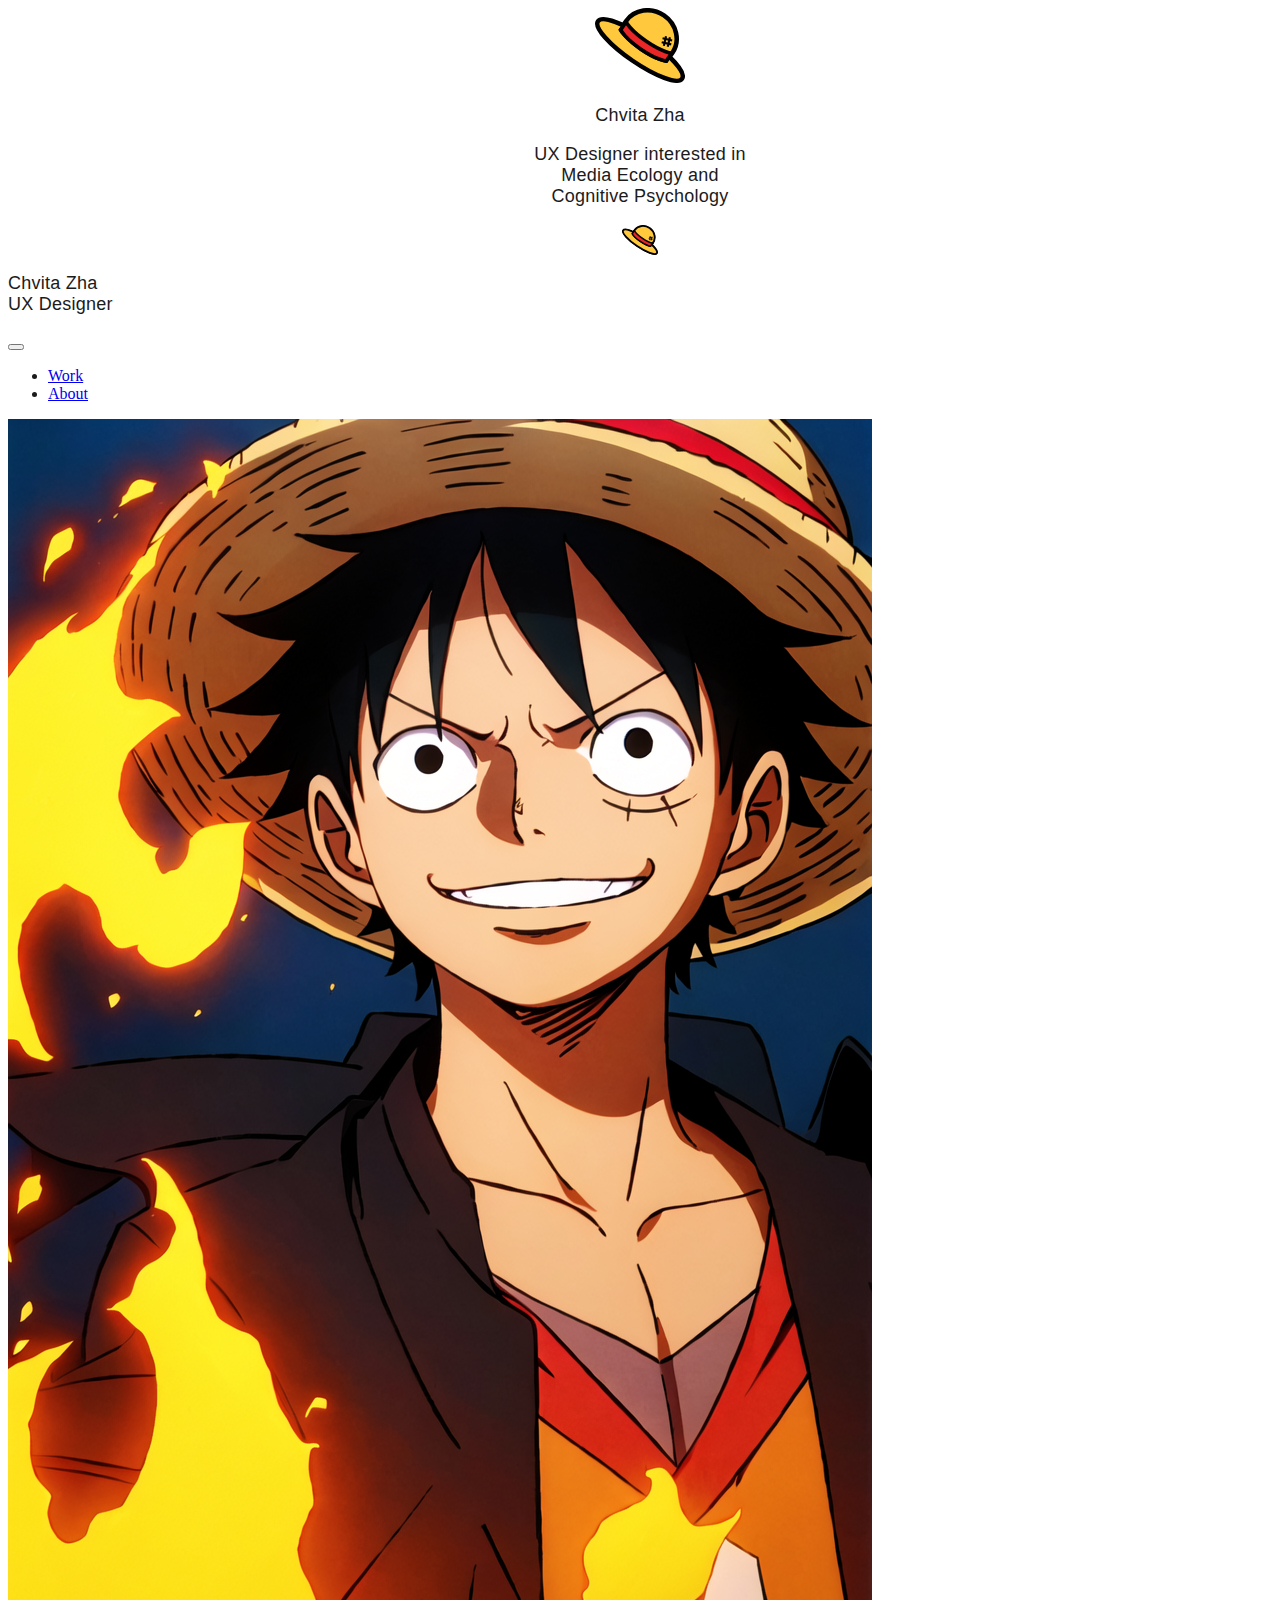
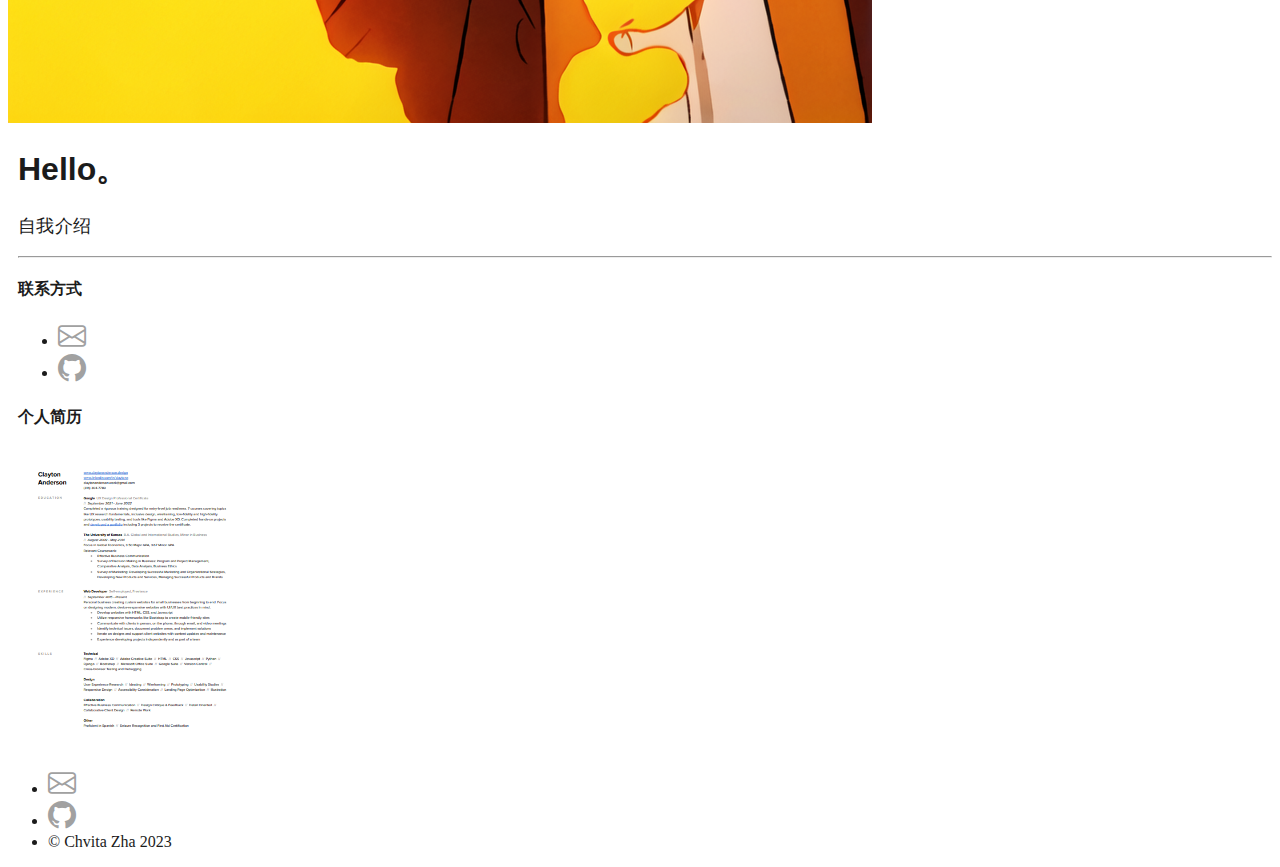
==== commit 07e0dcd6: "1.0" ====
--- a/about.html
+++ b/about.html
@@ -60,7 +60,7 @@
                 <img class="img-fluid" src="img/luffy.png">
               </div>
               <div class="col" style="margin-left: 10px;">
-                <h1>你好，我是查成柯。</h1>
+                <h1>Hello。</h1>
                 <p class="pt-4">自我介绍</p>
                 <hr>
                 <h4>联系方式</h4>
@@ -69,7 +69,7 @@
                   <li class="list-inline-item"><a href="https://github.com/ChvitaZha" target="_blank"><i class="bi bi-github"></i></a></li>
                 </ul>
                 <h4 class="pt-3">个人简历</h4>
-                <a href="Clayton Anderson Resume.pdf" target="_blank" class="resume-link">
+                <a href="Chvita.pdf" target="_blank" class="resume-link">
                   <img src="img/resume.png" style="height: 300px;">
                 </a>
               </div>
--- a/custom.css
+++ b/custom.css
@@ -12,7 +12,7 @@
 }
 
 .nav-item a:hover {
-text-decoration: underline;
+    text-decoration: underline;
 }
 
 .logo {
@@ -32,37 +32,42 @@
     width: 100%;
     opacity: 0;
     transition: .5s ease;
-    background-color: rgba(255, 255, 255, 0.6); /* 添加背景颜色并设置透明度 */
-    backdrop-filter: blur(16px); /* 添加模糊效果 */
+    background-color: rgba(255, 255, 255, 0.6);
+    /* 添加背景颜色并设置透明度 */
+    backdrop-filter: blur(16px);
+    /* 添加模糊效果 */
     display: flex;
     flex-direction: column;
     justify-content: center;
     align-items: center;
-  }
-  
-  .card:hover .card-img-overlay {
+}
+
+.card:hover .card-img-overlay {
     opacity: 1;
-  }
-
-  .card:hover {
-    box-shadow: 0px 30px 60px rgba(0, 0, 0, 0.05); /* 添加投影效果 */
-    transform: translate(0px, -10px); /* 卡片向左上方偏移5像素 */
-    transition: all 0.3s cubic-bezier(0.25, 0.46, 0.45, 0.94); /* 添加动画效果 */
+}
+
+.card:hover {
+    box-shadow: 0px 30px 60px rgba(0, 0, 0, 0.05);
+    /* 添加投影效果 */
+    transform: translate(0px, -10px);
+    /* 卡片向左上方偏移5像素 */
+    transition: all 0.3s cubic-bezier(0.25, 0.46, 0.45, 0.94);
+    /* 添加动画效果 */
 }
 
 .resume-link {
     display: inline-block;
     position: relative;
-  }
-  
-  .resume-link img {
+}
+
+.resume-link img {
     transition: transform 0.2s ease-in-out, box-shadow 0.2s ease-in-out;
-  }
-  
-  .resume-link:hover img {
+}
+
+.resume-link:hover img {
     transform: translate(-5px, -5px);
     box-shadow: rgba(0, 0, 0, 0.1) 10px 20px 50px;
-  }
+}
 
 .bi {
     font-size: 1.75rem;
@@ -78,8 +83,8 @@
 }
 
 .sidebar {
-    font-size: 13px;   
-    color:#777777;
+    font-size: 13px;
+    color: #777777;
 }
 
 .sidebar .list-group-item {
@@ -87,10 +92,10 @@
 }
 
 .sidebar .list-group-item h6 {
-    color:#141414;
-}
-
- 
+    color: #141414;
+}
+
+
 .primary {
     color: #006c4d;
 }
@@ -101,9 +106,10 @@
 
 .btn-primary {
     background-color: #646464;
-} 
-
-.btn-primary:hover, .btn-primary:focus {
+}
+
+.btn-primary:hover,
+.btn-primary:focus {
     background-color: #464646;
 }
 
@@ -117,7 +123,7 @@
 }
 
 body {
-    
+
     color: #1b1b1b;
 }
 
@@ -127,11 +133,79 @@
     letter-spacing: 0.25px;
 }
 
-h1,h2,h3,h4,h5,h6 {
-   font-family: 'Bebas Neue', sans-serif;
+h1,
+h2,
+h3,
+h4,
+h5,
+h6 {
+    font-family: 'Bebas Neue', sans-serif;
 }
 
 .caption {
     font-size: 13px;
     letter-spacing: 0.4px;
+}
+
+.p2 {
+    font-size: 14px;
+}
+
+p {
+    font-size: 18px;
+    /*改变字体大小*/
+}
+
+.zoom-on-hover {
+    transition: transform 0.5s;
+}
+
+.zoom-on-hover:hover {
+    transform: scale(1.05);
+    cursor: zoom-in;
+}
+
+.my-list {
+    list-style: none;
+    /*隐藏默认的列表样式*/
+    padding-left: 0;
+    /*去除默认的内边距*/
+    font-size: 18px;
+    /*设置字体大小为18像素*/
+    line-height: 2;
+    /*设置行高为1.5倍的字体大小*/
+}
+
+.my-list li {
+    border-left: 3px solid black;
+    /*添加竖线样式*/
+    padding-left: 16px;
+    /*为文本添加一些内边距*/
+}
+
+.dropdown-menu {
+    background-color: #ffffff;
+    color: #000000;
+
+}
+
+.dropdown-toggle {
+    background-color: #ffffff;
+    color: #000000;
+    border-radius: 100px;
+    /* 设置圆角 */
+    border: none;
+    width: 72px;
+    height: 36px;
+    box-shadow: 5px 5px 20px rgba(0, 0, 0, 0.05);
+}
+
+
+.dropdown {
+    display: flex;
+    justify-content: center;
+}
+
+h3 {
+    font-weight: bold
 }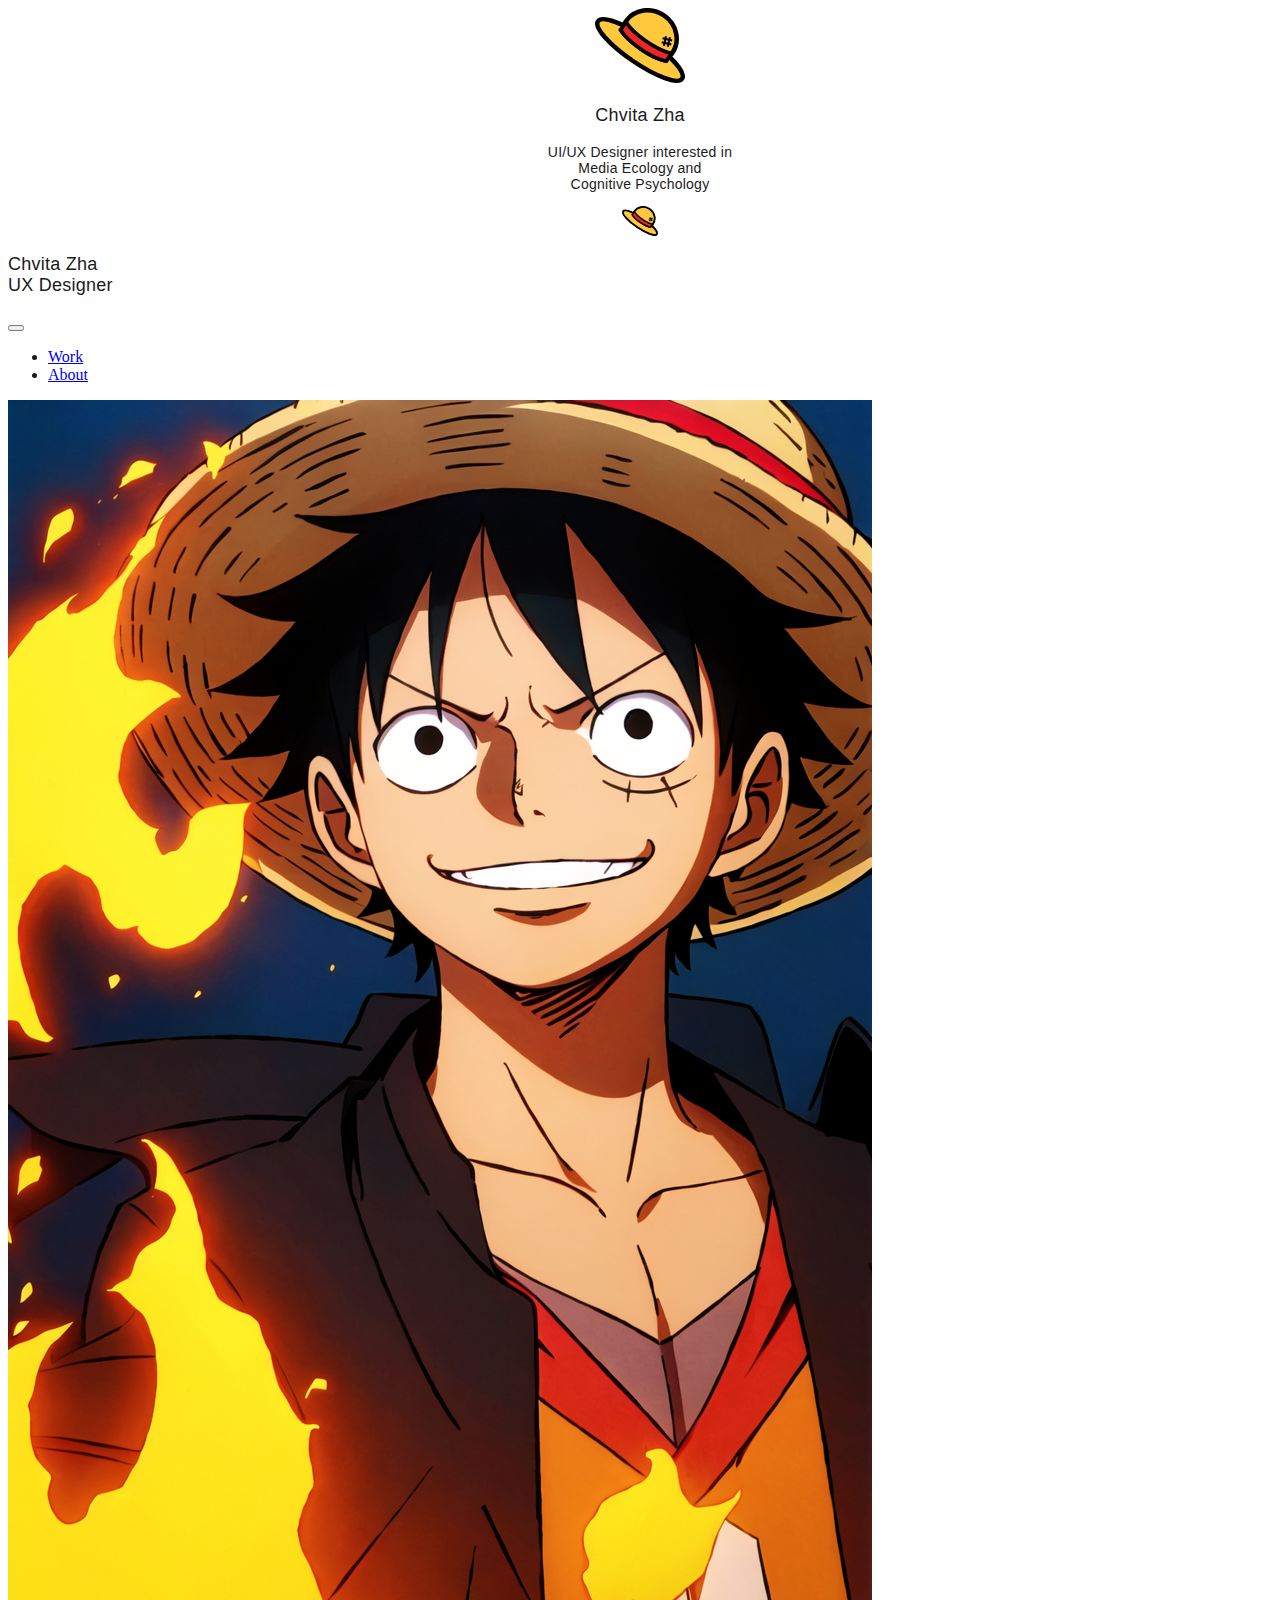
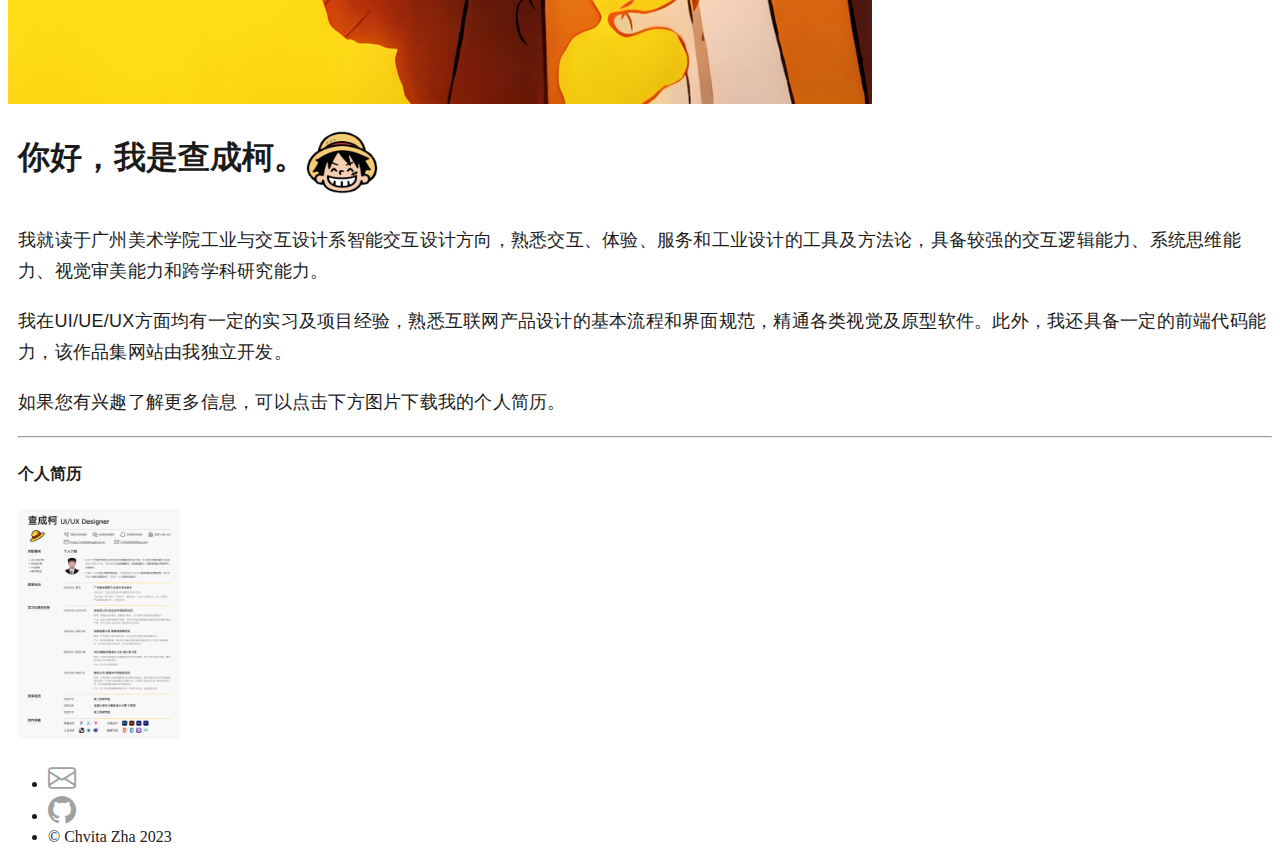
==== commit 5caa8b8d: "1.0" ====
--- a/about.html
+++ b/about.html
@@ -26,7 +26,7 @@
           <div class="logo sticky-top">
             <a href="index.html"><img src="img/logo-text.svg" class="primary" height=75></a>
             <p class="pt-3 mb-0 fs-5 fw-bold">Chvita Zha</p>
-            <p class="pt-1">UX Designer interested in<br>
+            <p class="pt-1 p2">UI/UX Designer interested in<br>
               <span class="text-decoration-underline">Media Ecology</span> and<br>
               <span class="text-decoration-underline">Cognitive Psychology</span>
             </p>
@@ -59,18 +59,20 @@
               <div class="col-12 col-md-5">
                 <img class="img-fluid" src="img/luffy.png">
               </div>
-              <div class="col" style="margin-left: 10px;">
-                <h1>Hello。</h1>
-                <p class="pt-4">自我介绍</p>
+              <div class="col" style="margin-left: 10px; line-height: 1.75;">
+                <div style="display: flex; align-items: flex-end;">
+                  <h1>你好，我是查成柯。</h1>
+                  <div class="mr-4">
+                    <img style="width:72px" src="img/luffy.gif">
+                  </div>
+                </div>
+                <p class="pt-4">我就读于广州美术学院工业与交互设计系智能交互设计方向，熟悉交互、体验、服务和工业设计的工具及方法论，具备较强的交互逻辑能力、系统思维能力、视觉审美能力和跨学科研究能力。</p>
+                <p class="pt-2">我在UI/UE/UX方面均有一定的实习及项目经验，熟悉互联网产品设计的基本流程和界面规范，精通各类视觉及原型软件。此外，我还具备一定的前端代码能力，该作品集网站由我独立开发。</p>
+                <p class="pt-2">如果您有兴趣了解更多信息，可以点击下方图片下载我的个人简历。</p>
                 <hr>
-                <h4>联系方式</h4>
-                <ul class="list-inline">
-                  <li class="list-inline-item"><a href="mailto:alstonchvita@gmail.com" target="_blank"><i class="bi bi-envelope"></i></a></li>
-                  <li class="list-inline-item"><a href="https://github.com/ChvitaZha" target="_blank"><i class="bi bi-github"></i></a></li>
-                </ul>
-                <h4 class="pt-3">个人简历</h4>
-                <a href="Chvita.pdf" target="_blank" class="resume-link">
-                  <img src="img/resume.png" style="height: 300px;">
+                <h4 class="pt-2">个人简历</h4>
+                <a href="Chvita.pdf" target="_blank" class="resume-link pt-2">
+                  <img src="img/resume.png" style="height: 230px;">
                 </a>
               </div>
             </div>
--- a/custom.css
+++ b/custom.css
@@ -32,9 +32,9 @@
     width: 100%;
     opacity: 0;
     transition: .5s ease;
-    background-color: rgba(255, 255, 255, 0.6);
+    background-color: rgba(255, 255, 255, 0.5);
     /* 添加背景颜色并设置透明度 */
-    backdrop-filter: blur(16px);
+    backdrop-filter: blur(64px);
     /* 添加模糊效果 */
     display: flex;
     flex-direction: column;
@@ -172,7 +172,7 @@
     /*去除默认的内边距*/
     font-size: 18px;
     /*设置字体大小为18像素*/
-    line-height: 2;
+    line-height: 2.25;
     /*设置行高为1.5倍的字体大小*/
 }
 
@@ -182,6 +182,16 @@
     padding-left: 16px;
     /*为文本添加一些内边距*/
 }
+
+.my-list2 li {
+    list-style-type: disc;
+    margin-left: 0px; /* 8px圆点半径 + 32px宽度 */
+    padding-left: 12px;
+    font-size: 18px;
+    /*设置字体大小为18像素*/
+    line-height: 2;
+    /*设置行高为1.5倍的字体大小*/
+  }
 
 .dropdown-menu {
     background-color: #ffffff;
@@ -208,4 +218,10 @@
 
 h3 {
     font-weight: bold
-}+}
+
+.card-text {
+    font-size: 18px;
+    line-height: 1.8;
+    color:rgba(0, 0, 0, 0.5)
+  }